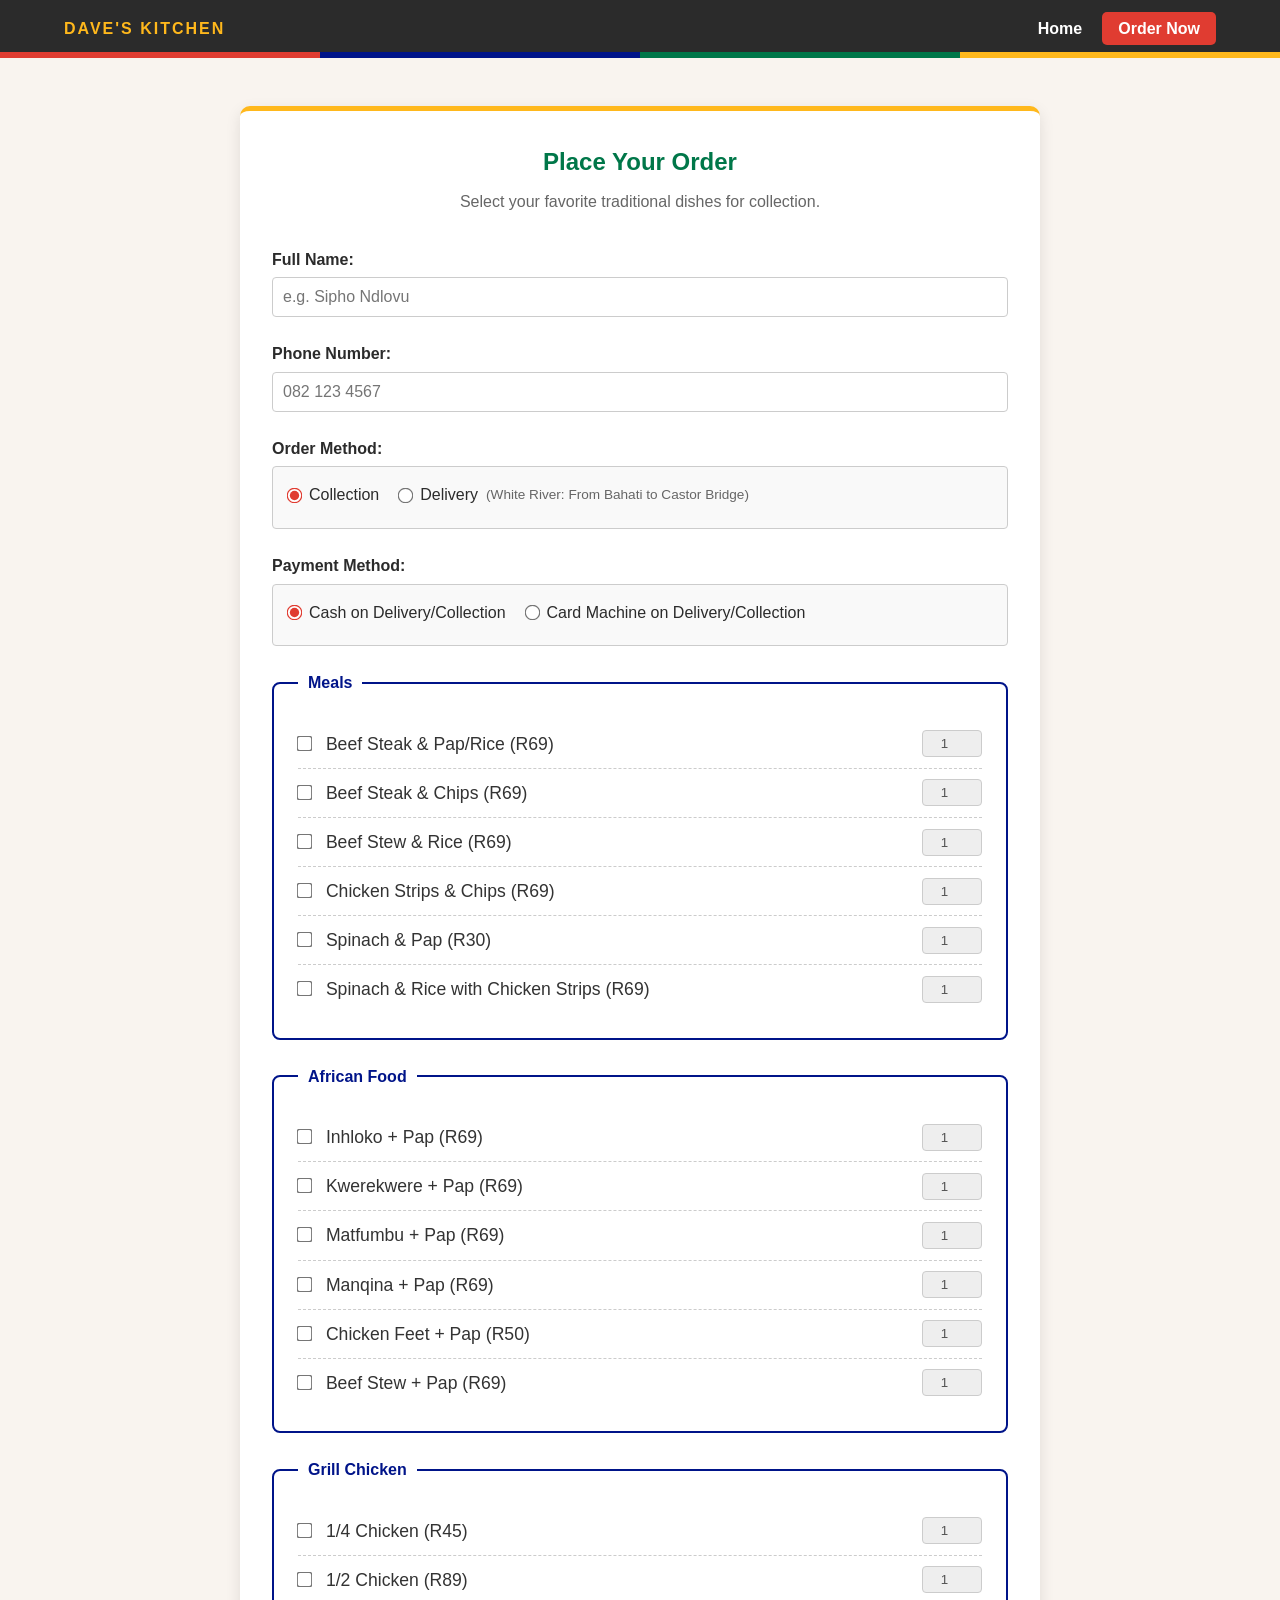
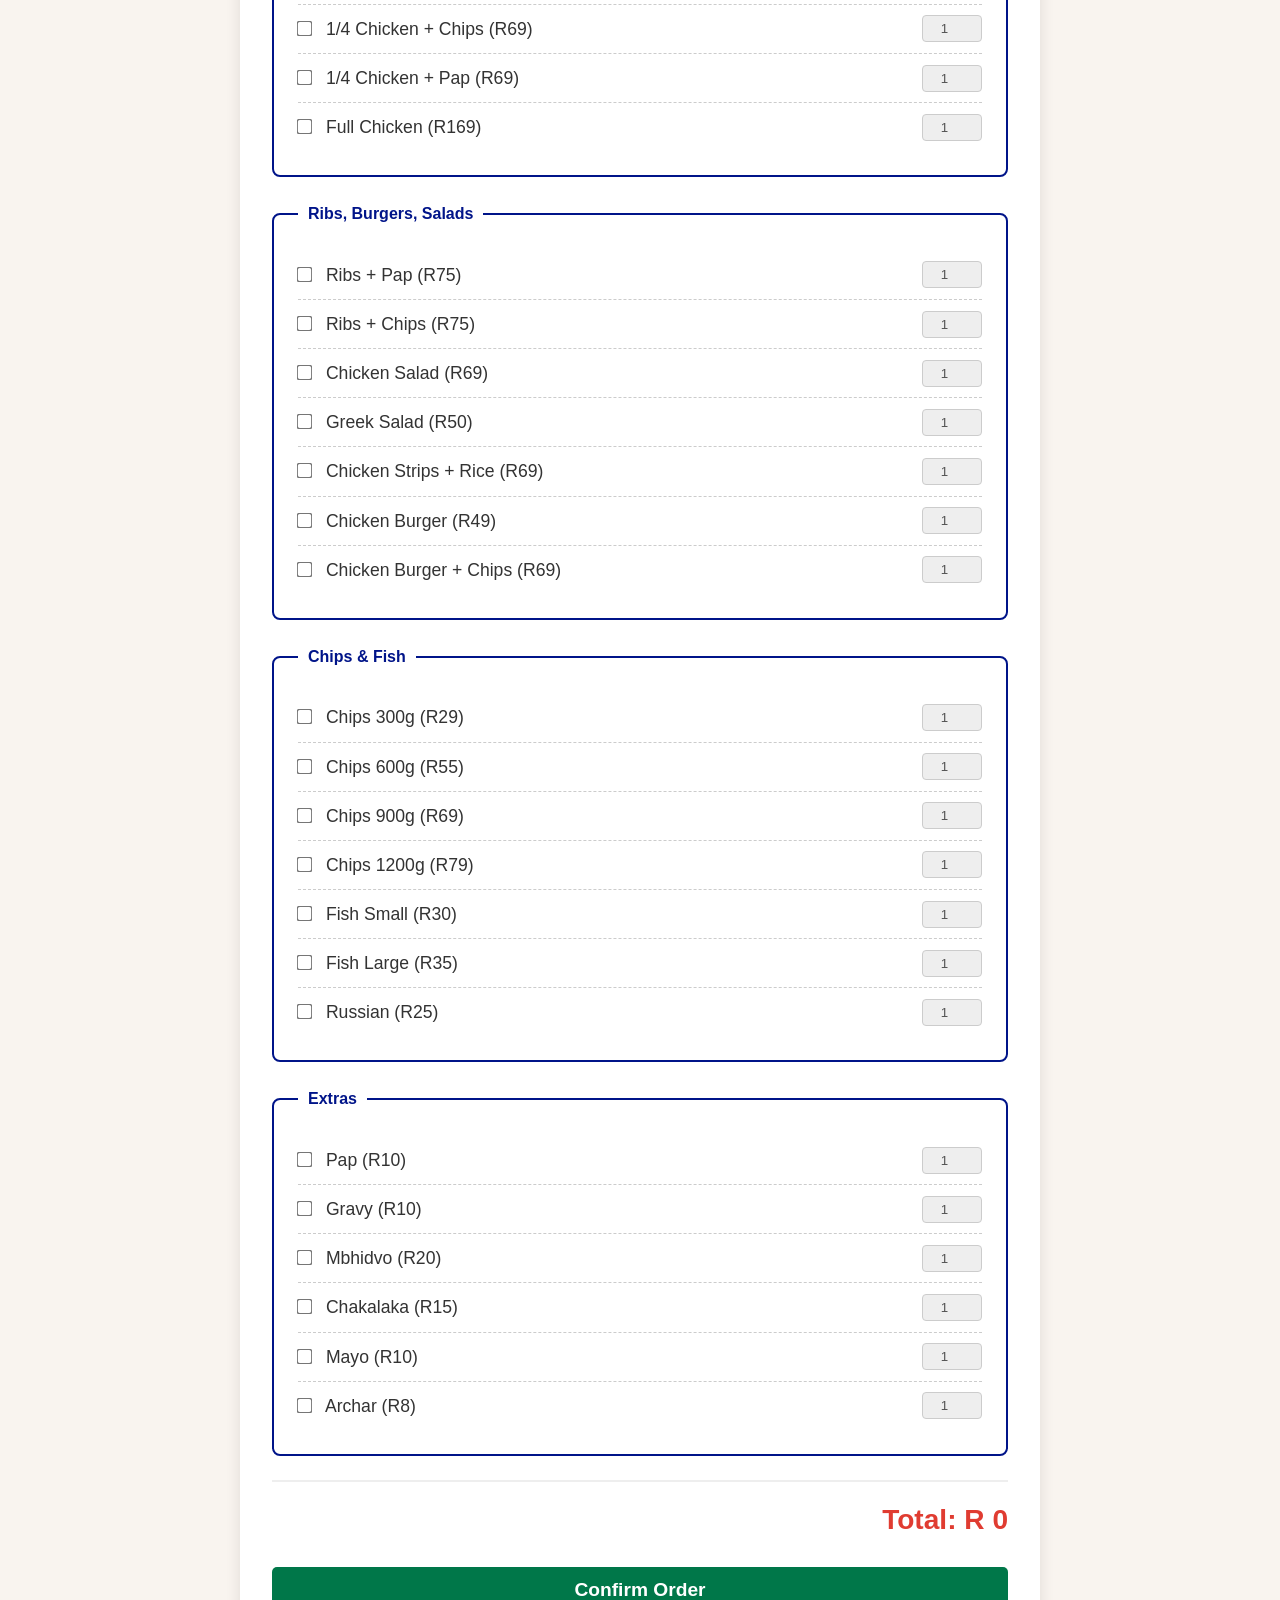
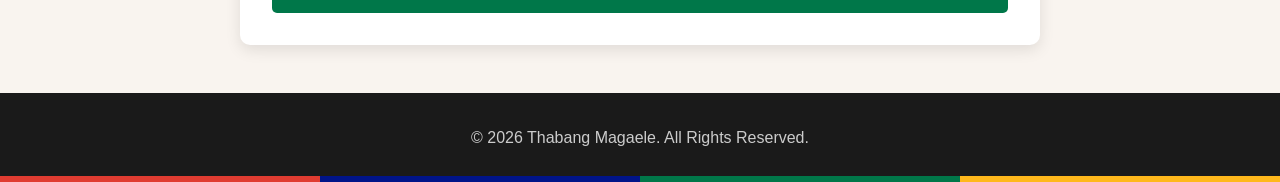
==== order.html @ 10cfeba5 "Initial Commit" ====
<!DOCTYPE html>
<html lang="en">
<head>
    <meta charset="UTF-8">
    <meta name="viewport" content="width=device-width, initial-scale=1.0">
    <title>Order Online | Dave's Kitchen</title>
    <link rel="stylesheet" href="style.css">
    <link rel="stylesheet" href="order.css">
</head>
<body>
    <header class="sa-header">
        <div class="logo">
            <h1>Dave's Kitchen</h1>
        </div>
        <nav>
            <ul>
                <li><a href="index.html">Home</a></li>
                <li><a href="order.html" class="btn-order">Order Now</a></li>
            </ul>
        </nav>
        <div class="sa-border"></div>
    </header>

    <main class="order-container">
        <h2>Place Your Order</h2>
        <p class="order-subtitle">Select your favorite traditional dishes for collection.</p>
        
        <form id="orderForm">
            <div class="form-group">
                <label for="customerName">Full Name:</label>
                <input type="text" id="customerName" required placeholder="e.g. Sipho Ndlovu">
            </div>
            
            <div class="form-group">
                <label for="customerPhone">Phone Number:</label>
                <input type="tel" id="customerPhone" required placeholder="082 123 4567">
            </div>

<div class="form-group">
                <label>Order Method:</label>
                <div class="radio-group">
                    <label>
                        <input type="radio" name="orderMethod" value="collection" checked> 
                        Collection
                    </label>
                    <label>
                        <input type="radio" name="orderMethod" value="delivery"> 
                        Delivery <small>(White River: From Bahati to Castor Bridge)</small>
                    </label>
                </div>
            </div>

            <div id="deliveryFields" class="hidden">
                <div class="form-group">
                    <label for="deliveryAddress">Delivery Address:</label>
                    <textarea id="deliveryAddress" rows="3" placeholder="e.g. 12 Kiepersol St, White River..."></textarea>
                </div>
                <div class="form-group">
                    <label for="deliveryInstructions">Delivery Instructions (Optional):</label>
                    <textarea id="deliveryInstructions" rows="2" placeholder="e.g. Ring the bell at the green gate..."></textarea>
                </div>
            </div>

            <div class="form-group">
                <label>Payment Method:</label>
                <div class="radio-group">
                    <label>
                        <input type="radio" name="paymentMethod" value="cash" checked> 
                        Cash on Delivery/Collection
                    </label>
                    <label>
                        <input type="radio" name="paymentMethod" value="card"> 
                        Card Machine on Delivery/Collection
                    </label>
                </div>
            </div>            

<fieldset>
                <legend>Meals</legend>
                <div class="food-selection">
                    <label><input type="checkbox" class="food-item" value="69"> Beef Steak & Pap/Rice (R69)</label>
                    <input type="number" class="qty" min="1" max="10" value="1" disabled>
                </div>
                <div class="food-selection">
                    <label><input type="checkbox" class="food-item" value="69"> Beef Steak & Chips (R69)</label>
                    <input type="number" class="qty" min="1" max="10" value="1" disabled>
                </div>
                <div class="food-selection">
                    <label><input type="checkbox" class="food-item" value="69"> Beef Stew & Rice (R69)</label>
                    <input type="number" class="qty" min="1" max="10" value="1" disabled>
                </div>
                <div class="food-selection">
                    <label><input type="checkbox" class="food-item" value="69"> Chicken Strips & Chips (R69)</label>
                    <input type="number" class="qty" min="1" max="10" value="1" disabled>
                </div>
                <div class="food-selection">
                    <label><input type="checkbox" class="food-item" value="30"> Spinach & Pap (R30)</label>
                    <input type="number" class="qty" min="1" max="10" value="1" disabled>
                </div>
                <div class="food-selection">
                    <label><input type="checkbox" class="food-item" value="69"> Spinach & Rice with Chicken Strips (R69)</label>
                    <input type="number" class="qty" min="1" max="10" value="1" disabled>
                </div>                                                                
            </fieldset>

            <fieldset>
                <legend>African Food</legend>
                <div class="food-selection">
                    <label><input type="checkbox" class="food-item" value="69"> Inhloko + Pap (R69)</label>
                    <input type="number" class="qty" min="1" max="10" value="1" disabled>
                </div>
                <div class="food-selection">
                    <label><input type="checkbox" class="food-item" value="69"> Kwerekwere + Pap (R69)</label>
                    <input type="number" class="qty" min="1" max="10" value="1" disabled>
                </div>
                <div class="food-selection">
                    <label><input type="checkbox" class="food-item" value="69"> Matfumbu + Pap (R69)</label>
                    <input type="number" class="qty" min="1" max="10" value="1" disabled>
                </div>
                <div class="food-selection">
                    <label><input type="checkbox" class="food-item" value="69"> Manqina + Pap (R69)</label>
                    <input type="number" class="qty" min="1" max="10" value="1" disabled>
                </div>
                <div class="food-selection">
                    <label><input type="checkbox" class="food-item" value="50"> Chicken Feet + Pap (R50)</label>
                    <input type="number" class="qty" min="1" max="10" value="1" disabled>
                </div>
                <div class="food-selection">
                    <label><input type="checkbox" class="food-item" value="69"> Beef Stew + Pap (R69)</label>
                    <input type="number" class="qty" min="1" max="10" value="1" disabled>
                </div>   
            </fieldset>

            <fieldset>
                <legend>Grill Chicken</legend>
                <div class="food-selection">
                    <label><input type="checkbox" class="food-item" value="45"> 1/4 Chicken (R45)</label>
                    <input type="number" class="qty" min="1" max="10" value="1" disabled>
                </div>
                <div class="food-selection">
                    <label><input type="checkbox" class="food-item" value="89"> 1/2 Chicken (R89)</label>
                    <input type="number" class="qty" min="1" max="10" value="1" disabled>
                </div>
                <div class="food-selection">
                    <label><input type="checkbox" class="food-item" value="69"> 1/4 Chicken + Chips (R69)</label>
                    <input type="number" class="qty" min="1" max="10" value="1" disabled>
                </div>
                <div class="food-selection">
                    <label><input type="checkbox" class="food-item" value="69"> 1/4 Chicken + Pap (R69)</label>
                    <input type="number" class="qty" min="1" max="10" value="1" disabled>
                </div>
                <div class="food-selection">
                    <label><input type="checkbox" class="food-item" value="169"> Full Chicken (R169)</label>
                    <input type="number" class="qty" min="1" max="10" value="1" disabled>
                </div>
            </fieldset>
                
            <fieldset>
                <legend>Ribs, Burgers, Salads</legend>
                <div class="food-selection">
                    <label><input type="checkbox" class="food-item" value="75"> Ribs + Pap (R75)</label>
                    <input type="number" class="qty" min="1" max="10" value="1" disabled>
                </div>
                <div class="food-selection">
                    <label><input type="checkbox" class="food-item" value="75"> Ribs + Chips (R75)</label>
                    <input type="number" class="qty" min="1" max="10" value="1" disabled>
                </div>
                <div class="food-selection">
                    <label><input type="checkbox" class="food-item" value="69"> Chicken Salad (R69)</label>
                    <input type="number" class="qty" min="1" max="10" value="1" disabled>
                </div>
                <div class="food-selection">
                    <label><input type="checkbox" class="food-item" value="50"> Greek Salad (R50)</label>
                    <input type="number" class="qty" min="1" max="10" value="1" disabled>
                </div>
                <div class="food-selection">
                    <label><input type="checkbox" class="food-item" value="69"> Chicken Strips + Rice (R69)</label>
                    <input type="number" class="qty" min="1" max="10" value="1" disabled>
                </div>
                <div class="food-selection">
                    <label><input type="checkbox" class="food-item" value="49"> Chicken Burger (R49)</label>
                    <input type="number" class="qty" min="1" max="10" value="1" disabled>
                </div>
                <div class="food-selection">
                    <label><input type="checkbox" class="food-item" value="69"> Chicken Burger + Chips (R69)</label>
                    <input type="number" class="qty" min="1" max="10" value="1" disabled>
                </div>   
            </fieldset>
                
            <fieldset>
                <legend>Chips & Fish</legend>
                <div class="food-selection">
                    <label><input type="checkbox" class="food-item" value="29"> Chips 300g (R29)</label>
                    <input type="number" class="qty" min="1" max="10" value="1" disabled>
                </div>
                <div class="food-selection">
                    <label><input type="checkbox" class="food-item" value="55"> Chips 600g (R55)</label>
                    <input type="number" class="qty" min="1" max="10" value="1" disabled>
                </div>
                <div class="food-selection">
                    <label><input type="checkbox" class="food-item" value="69"> Chips 900g (R69)</label>
                    <input type="number" class="qty" min="1" max="10" value="1" disabled>
                </div>
                <div class="food-selection">
                    <label><input type="checkbox" class="food-item" value="79"> Chips 1200g (R79)</label>
                    <input type="number" class="qty" min="1" max="10" value="1" disabled>
                </div>
                <div class="food-selection">
                    <label><input type="checkbox" class="food-item" value="30"> Fish Small (R30)</label>
                    <input type="number" class="qty" min="1" max="10" value="1" disabled>
                </div>
                <div class="food-selection">
                    <label><input type="checkbox" class="food-item" value="35"> Fish Large (R35)</label>
                    <input type="number" class="qty" min="1" max="10" value="1" disabled>
                </div>
                <div class="food-selection">
                    <label><input type="checkbox" class="food-item" value="25"> Russian (R25)</label>
                    <input type="number" class="qty" min="1" max="10" value="1" disabled>
                </div>   
            </fieldset>
                
            <fieldset>
                <legend>Extras</legend>
                <div class="food-selection">
                    <label><input type="checkbox" class="food-item" value="10"> Pap (R10)</label>
                    <input type="number" class="qty" min="1" max="10" value="1" disabled>
                </div>
                <div class="food-selection">
                    <label><input type="checkbox" class="food-item" value="10"> Gravy (R10)</label>
                    <input type="number" class="qty" min="1" max="10" value="1" disabled>
                </div>
                <div class="food-selection">
                    <label><input type="checkbox" class="food-item" value="20"> Mbhidvo (R20)</label>
                    <input type="number" class="qty" min="1" max="10" value="1" disabled>
                </div>
                <div class="food-selection">
                    <label><input type="checkbox" class="food-item" value="15"> Chakalaka (R15)</label>
                    <input type="number" class="qty" min="1" max="10" value="1" disabled>
                </div>
                <div class="food-selection">
                    <label><input type="checkbox" class="food-item" value="10"> Mayo (R10)</label>
                    <input type="number" class="qty" min="1" max="10" value="1" disabled>
                </div>
                <div class="food-selection">
                    <label><input type="checkbox" class="food-item" value="8"> Archar (R8)</label>
                    <input type="number" class="qty" min="1" max="10" value="1" disabled>
                </div>   
            </fieldset>           

            <div class="order-summary">
                <h3>Total: R <span id="totalPrice">0</span></h3>
            </div>

            <button type="submit" class="btn-primary btn-submit">Confirm Order</button>
        </form>

        <div id="successMessage" class="hidden">
            <h3>Dankie! Your order has been received.</h3>
            <p>We will have it ready for collection at 17 William Lynn St soon.</p>
            <a href="index.html" class="btn-secondary">Return Home</a>
        </div>
    </main>

    <footer>
        <div class="sa-border"></div>
        <p>&copy; 2026 Thabang Magaele. All Rights Reserved.</p>
    </footer>

    <script src="order.js"></script>
</body>
</html>
---- style.css ----
/* Color Palette inspired by South African Flag & Earthy Tones */
:root {
    --sa-red: #E03C31;
    --sa-blue: #001489;
    --sa-green: #007749;
    --sa-yellow: #FFB81C;
    --sa-black: #2b2b2b;
    --earthy-bg: #f9f4ef;
    --text-color: #333333;
    --white: #ffffff;
}

* {
    margin: 0;
    padding: 0;
    box-sizing: border-box;
    font-family: 'Segoe UI', Tahoma, Geneva, Verdana, sans-serif;
}

body {
    background-color: var(--earthy-bg);
    color: var(--text-color);
    line-height: 1.6;
}

/* Header & Navigation */
.sa-header {
    background-color: var(--sa-black);
    color: var(--white);
    padding: 1rem 5%;
    display: flex;
    justify-content: space-between;
    align-items: center;
    position: relative;
}

.logo h1 {
    color: var(--sa-yellow);
    font-size: 1rem;
    letter-spacing: 2px;
    text-transform: uppercase;
}

nav ul {
    list-style: none;
    display: flex;
    gap: 20px;
    align-items: center;
}

nav ul li a {
    color: var(--white);
    text-decoration: none;
    font-weight: bold;
    transition: color 0.3s;
}

nav ul li a:hover {
    color: var(--sa-yellow);
}

.btn-order {
    background-color: var(--sa-red);
    padding: 8px 16px;
    border-radius: 5px;
}

.btn-order:hover {
    background-color: #c93026;
    color: var(--white) !important;
}

/* Ndebele / SA Flag inspired border */
.sa-border {
    position: absolute;
    bottom: 0;
    left: 0;
    width: 100%;
    height: 6px;
    background: linear-gradient(to right, var(--sa-red) 25%, var(--sa-blue) 25%, var(--sa-blue) 50%, var(--sa-green) 50%, var(--sa-green) 75%, var(--sa-yellow) 75%);
}

/* Hero Section */
.hero {
    background: linear-gradient(rgba(0,0,0,0.6), rgba(0,0,0,0.6)), url('https://images.unsplash.com/photo-1555939594-58d7cb561ad1?ixlib=rb-4.0.3&auto=format&fit=crop&w=1920&q=80') center/cover;
    height: 60vh;
    display: flex;
    justify-content: center;
    align-items: center;
    text-align: center;
    color: var(--white);
}

.hero-content h2 {
    font-size: 3.5rem;
    color: var(--sa-yellow);
    margin-bottom: 1rem;
    text-shadow: 2px 2px 4px rgba(0,0,0,0.8);
}

.hero-content p {
    font-size: 1.2rem;
    margin-bottom: 2rem;
}

.btn-primary {
    background-color: var(--sa-green);
    color: var(--white);
    padding: 12px 24px;
    text-decoration: none;
    font-weight: bold;
    font-size: 1.1rem;
    border-radius: 5px;
    border: none;
    cursor: pointer;
    transition: background 0.3s;
}

.btn-primary:hover {
    background-color: #005a36;
}

/* Menu Section */
.menu-highlights {
    padding: 4rem 5%;
    text-align: center;
}

.menu-highlights h2 {
    color: var(--sa-green);
    margin-bottom: 2rem;
    font-size: 2.5rem;
}

.menu-grid {
    display: grid;
    grid-template-columns: repeat(auto-fit, minmax(250px, 1fr));
    gap: 20px;
}

.menu-item {
    background: var(--white);
    padding: 2rem;
    border-radius: 8px;
    box-shadow: 0 4px 6px rgba(0,0,0,0.1);
    border-bottom: 4px solid var(--sa-red);
    transition: transform 0.3s;
}

.menu-item:hover {
    transform: translateY(-5px);
}

.menu-item h3 {
    color: var(--sa-black);
    margin-bottom: 10px;
}

.price {
    display: block;
    margin-top: 15px;
    font-weight: bold;
    color: var(--sa-blue);
    font-size: 1.2rem;
}

/* Updated Menu List Styling */
.menu-grid {
    display: grid;
    grid-template-columns: repeat(auto-fit, minmax(300px, 1fr));
    gap: 30px;
    align-items: start;
}

.menu-category {
    background: var(--white);
    padding: 2rem;
    border-radius: 8px;
    box-shadow: 0 4px 6px rgba(0,0,0,0.1);
    border-top: 4px solid var(--sa-red);
    text-align: left;
}

.menu-category h3 {
    color: var(--sa-green);
    border-bottom: 2px solid var(--earthy-bg);
    padding-bottom: 0.5rem;
    margin-bottom: 1.5rem;
    font-size: 1.5rem;
    text-transform: uppercase;
    letter-spacing: 1px;
}

.menu-list {
    list-style: none;
}

.menu-list li {
    display: flex;
    justify-content: space-between;
    align-items: center;
    padding: 0.7rem 0;
    border-bottom: 1px dashed #ddd;
    font-size: 1.1rem;
}

.menu-list li:last-child {
    border-bottom: none;
}

.menu-list li span:first-child {
    color: var(--sa-black);
    font-weight: 500;
}

.menu-list .price {
    margin-top: 0; /* overrides previous layout */
    font-weight: bold;
    color: var(--sa-blue);
    font-size: 1.1rem;
    white-space: nowrap;
    margin-left: 15px;
}

/* Location Section */
.location-section {
    background-color: var(--sa-black);
    color: var(--white);
    text-align: center;
    padding: 3rem 5%;
}

.location-section h2 {
    color: var(--sa-yellow);
    margin-bottom: 1rem;
}

/* Footer */
footer {
    text-align: center;
    padding: 2rem;
    background-color: #1a1a1a;
    color: #ccc;
    position: relative;
}

/* Location Layout and Map Styling */
.location-container {
    max-width: 1000px;
    margin: 0 auto;
    display: flex;
    flex-direction: column;
    gap: 2rem;
    align-items: center;
}

.location-details {
    font-size: 1.1rem;
    background: rgba(0, 0, 0, 0.3);
    padding: 1.5rem;
    border-radius: 8px;
    border: 1px solid var(--sa-yellow);
}

.location-details p {
    margin-bottom: 0.5rem;
}

.map-wrapper {
    width: 100%;
    max-width: 800px;
    border-radius: 10px;
    overflow: hidden;
    box-shadow: 0 4px 15px rgba(0, 0, 0, 0.5);
    border: 3px solid var(--sa-green);
}

/* Make it side-by-side on larger screens */
@media (min-width: 768px) {
    .location-container {
        flex-direction: row;
        justify-content: center;
        text-align: left;
    }
    
    .location-details {
        flex: 1;
        max-width: 350px;
    }

    .map-wrapper {
        flex: 2;
    }
}

/* Logo Styling */
.logo {
    display: flex;
    align-items: center;
    gap: 10px;
}

.logo-img {
    width: 150px;
    height: 50px;
    object-fit: fill;
}

/* Menu Category Images */
.category-img {
    width: 100%;
    height: 200px;
    object-fit: cover;
    border-radius: 4px;
    margin-bottom: 1rem;
    border: 2px solid var(--earthy-bg);
}

/* Footer Layout Updates */
.footer-container {
    display: flex;
    flex-direction: column;
    align-items: center;
    gap: 1.5rem;
    padding-bottom: 1.5rem;
}

@media (min-width: 768px) {
    .footer-container {
        flex-direction: row;
        justify-content: space-around;
        align-items: center;
        text-align: left;
    }
}

.footer-logo h2 {
    color: var(--sa-yellow);
    font-size: 1.5rem;
    text-transform: uppercase;
    letter-spacing: 2px;
}

.footer-contact p {
    margin: 5px 0;
    font-size: 1.1rem;
}

.contact-link {
    color: var(--sa-green);
    text-decoration: none;
    transition: color 0.3s;
}

.contact-link:hover {
    color: var(--sa-yellow);
}

.copyright-text {
    border-top: 1px solid #333;
    padding-top: 1.5rem;
    font-size: 0.9rem;
}

/* About Section Styling */
.about-section {
    padding: 5rem 5%;
    background-color: var(--white);
}

.about-container {
    max-width: 1200px;
    margin: 0 auto;
    display: flex;
    flex-direction: column;
    gap: 2rem;
    align-items: center;
}

@media (min-width: 768px) {
    .about-container {
        flex-direction: row;
    }
    .about-text, .about-image {
        flex: 1;
    }
}

.about-text h2 {
    color: var(--sa-red);
    font-size: 2.5rem;
    margin-bottom: 1rem;
}

.about-text p {
    font-size: 1.1rem;
    margin-bottom: 1rem;
    color: #555;
}

.story-img {
    width: 100%;
    border-radius: 8px;
    box-shadow: 0 10px 20px rgba(0,0,0,0.15);
    border: 4px solid var(--sa-yellow);
}

/* Testimonials Section Styling */
.testimonials-section {
    padding: 4rem 5%;
    background-color: var(--sa-black);
    color: var(--white);
    text-align: center;
}

.testimonials-section h2 {
    color: var(--sa-yellow);
    font-size: 2.5rem;
    margin-bottom: 3rem;
}

.testimonials-grid {
    display: grid;
    grid-template-columns: repeat(auto-fit, minmax(280px, 1fr));
    gap: 2rem;
    max-width: 1200px;
    margin: 0 auto;
}

.testimonial-card {
    background: rgba(255, 255, 255, 0.05);
    padding: 2rem;
    border-radius: 8px;
    border-top: 3px solid var(--sa-green);
    transition: transform 0.3s;
}

.testimonial-card:hover {
    transform: translateY(-5px);
    background: rgba(255, 255, 255, 0.1);
}

.stars {
    color: var(--sa-yellow);
    font-size: 1.5rem;
    margin-bottom: 1rem;
}

.testimonial-card p {
    font-style: italic;
    margin-bottom: 1.5rem;
    line-height: 1.8;
}

.testimonial-card h4 {
    color: var(--sa-red);
    font-size: 1.1rem;
}

/* =========================================
   MOBILE RESPONSIVENESS (style.css)
   ========================================= */

/* Tablet & Mobile Layouts (Max Width: 768px) */
@media screen and (max-width: 768px) {
    /* Header & Nav */
    .sa-header {
        flex-direction: column;
        gap: 15px;
        padding: 1.5rem 5% 2rem 5%;
    }

    nav ul {
        flex-wrap: wrap;
        justify-content: center;
        gap: 10px 20px; /* row gap, column gap */
    }

    .logo-img {
        width: 120px;
        height: auto;
    }

    /* Hero Section */
    .hero {
        height: 50vh;
    }

    .hero-content h2 {
        font-size: 2.5rem;
    }

    .hero-content p {
        font-size: 1.1rem;
        padding: 0 1rem;
    }

    /* General Section Padding */
    .menu-highlights, 
    .about-section, 
    .testimonials-section, 
    .location-section {
        padding: 3rem 5%;
    }

    /* Typography Scaling */
    .about-text h2, 
    .testimonials-section h2, 
    .menu-highlights h2 {
        font-size: 2rem;
    }

    .menu-category h3 {
        font-size: 1.3rem;
    }
}

/* Small Mobile Phones (Max Width: 480px) */
@media screen and (max-width: 480px) {
    .hero-content h2 {
        font-size: 2rem;
    }

    /* Fix Grid Layouts for tiny screens */
    .menu-grid, 
    .testimonials-grid {
        grid-template-columns: 1fr;
    }

    /* Fix Menu Items to prevent overlapping prices */
    .menu-list li {
        flex-direction: column;
        align-items: flex-start;
        gap: 5px;
    }

    .menu-list .price {
        margin-left: 0;
        align-self: flex-start;
        color: var(--sa-red); /* Make the price pop more since it's on a new line */
    }

    /* Testimonial Cards */
    .testimonial-card {
        padding: 1.5rem;
    }
}
---- order.css ----
/* Order Page Specific Styles */
.order-container {
    max-width: 800px;
    margin: 3rem auto;
    background: var(--white);
    padding: 2rem;
    border-radius: 10px;
    box-shadow: 0 5px 15px rgba(0,0,0,0.1);
    border-top: 5px solid var(--sa-yellow);
}

.order-container h2 {
    text-align: center;
    color: var(--sa-green);
    margin-bottom: 0.5rem;
}

.order-subtitle {
    text-align: center;
    margin-bottom: 2rem;
    color: #666;
}

.form-group {
    margin-bottom: 1.5rem;
}

.form-group label {
    display: block;
    font-weight: bold;
    margin-bottom: 5px;
    color: var(--sa-black);
}

.form-group input[type="text"],
.form-group input[type="tel"] {
    width: 100%;
    padding: 10px;
    border: 1px solid #ccc;
    border-radius: 4px;
    font-size: 1rem;
}

fieldset {
    border: 2px solid var(--sa-blue);
    border-radius: 8px;
    padding: 1.5rem;
    margin-bottom: 1.5rem;
}

legend {
    font-weight: bold;
    color: var(--sa-blue);
    padding: 0 10px;
}

.food-selection {
    display: flex;
    justify-content: space-between;
    align-items: center;
    padding: 10px 0;
    border-bottom: 1px dashed #ccc;
}

.food-selection:last-child {
    border-bottom: none;
}

.food-selection label {
    cursor: pointer;
    font-size: 1.1rem;
}

.food-selection input[type="checkbox"] {
    margin-right: 10px;
    transform: scale(1.2);
    accent-color: var(--sa-red);
}

.qty {
    width: 60px;
    padding: 5px;
    text-align: center;
    border: 1px solid #ccc;
    border-radius: 4px;
}

.qty:disabled {
    background-color: #eee;
}

.order-summary {
    text-align: right;
    font-size: 1.5rem;
    color: var(--sa-red);
    margin-bottom: 1.5rem;
    padding-top: 1rem;
    border-top: 2px solid #eee;
}

.btn-submit {
    width: 100%;
    font-size: 1.2rem;
}

/* Success Message */
.hidden {
    display: none !important;
}

#successMessage {
    text-align: center;
    padding: 3rem 1rem;
}

#successMessage h3 {
    color: var(--sa-green);
    font-size: 2rem;
    margin-bottom: 1rem;
}

#successMessage p {
    margin-bottom: 2rem;
    font-size: 1.1rem;
}

.btn-secondary {
    background-color: var(--sa-blue);
    color: var(--white);
    padding: 10px 20px;
    text-decoration: none;
    border-radius: 5px;
    font-weight: bold;
}

/* Radio Groups & Textareas */
.radio-group {
    display: flex;
    flex-direction: column;
    gap: 10px;
    background: #f9f9f9;
    padding: 15px;
    border: 1px solid #ccc;
    border-radius: 4px;
}

@media (min-width: 600px) {
    .radio-group {
        flex-direction: row;
        gap: 20px;
    }
}

.radio-group label {
    font-weight: normal;
    cursor: pointer;
    display: flex;
    align-items: center;
    gap: 8px;
}

.radio-group input[type="radio"] {
    transform: scale(1.2);
    accent-color: var(--sa-red);
}

textarea {
    width: 100%;
    padding: 10px;
    border: 1px solid #ccc;
    border-radius: 4px;
    font-size: 1rem;
    resize: vertical;
    font-family: inherit;
}

small {
    color: #666;
    font-size: 0.85em;
}

/* =========================================
   MOBILE RESPONSIVENESS (order.css)
   ========================================= */

/* Tablet & Mobile Layouts (Max Width: 768px) */
@media screen and (max-width: 768px) {
    .order-container {
        margin: 1.5rem 5%;
        padding: 1.5rem 1rem;
    }

    .order-container h2 {
        font-size: 1.8rem;
    }

    fieldset {
        padding: 1rem;
    }

    .food-selection {
        gap: 15px;
        align-items: flex-start;
    }

    .food-selection label {
        font-size: 1rem;
        line-height: 1.4;
    }
}

/* Small Mobile Phones (Max Width: 480px) */
@media screen and (max-width: 480px) {
    /* Stack the checkbox item and the quantity input */
    .food-selection {
        flex-direction: column;
        padding: 15px 0;
    }

    .qty {
        align-self: flex-start;
        margin-left: 28px; /* Aligns the box nicely under the text, avoiding the checkbox */
        width: 80px; /* Slightly wider for easier tapping on mobile */
    }

    .order-summary {
        font-size: 1.3rem;
        text-align: center;
    }
    
    .btn-submit {
        padding: 15px; /* Larger tap target */
    }
}
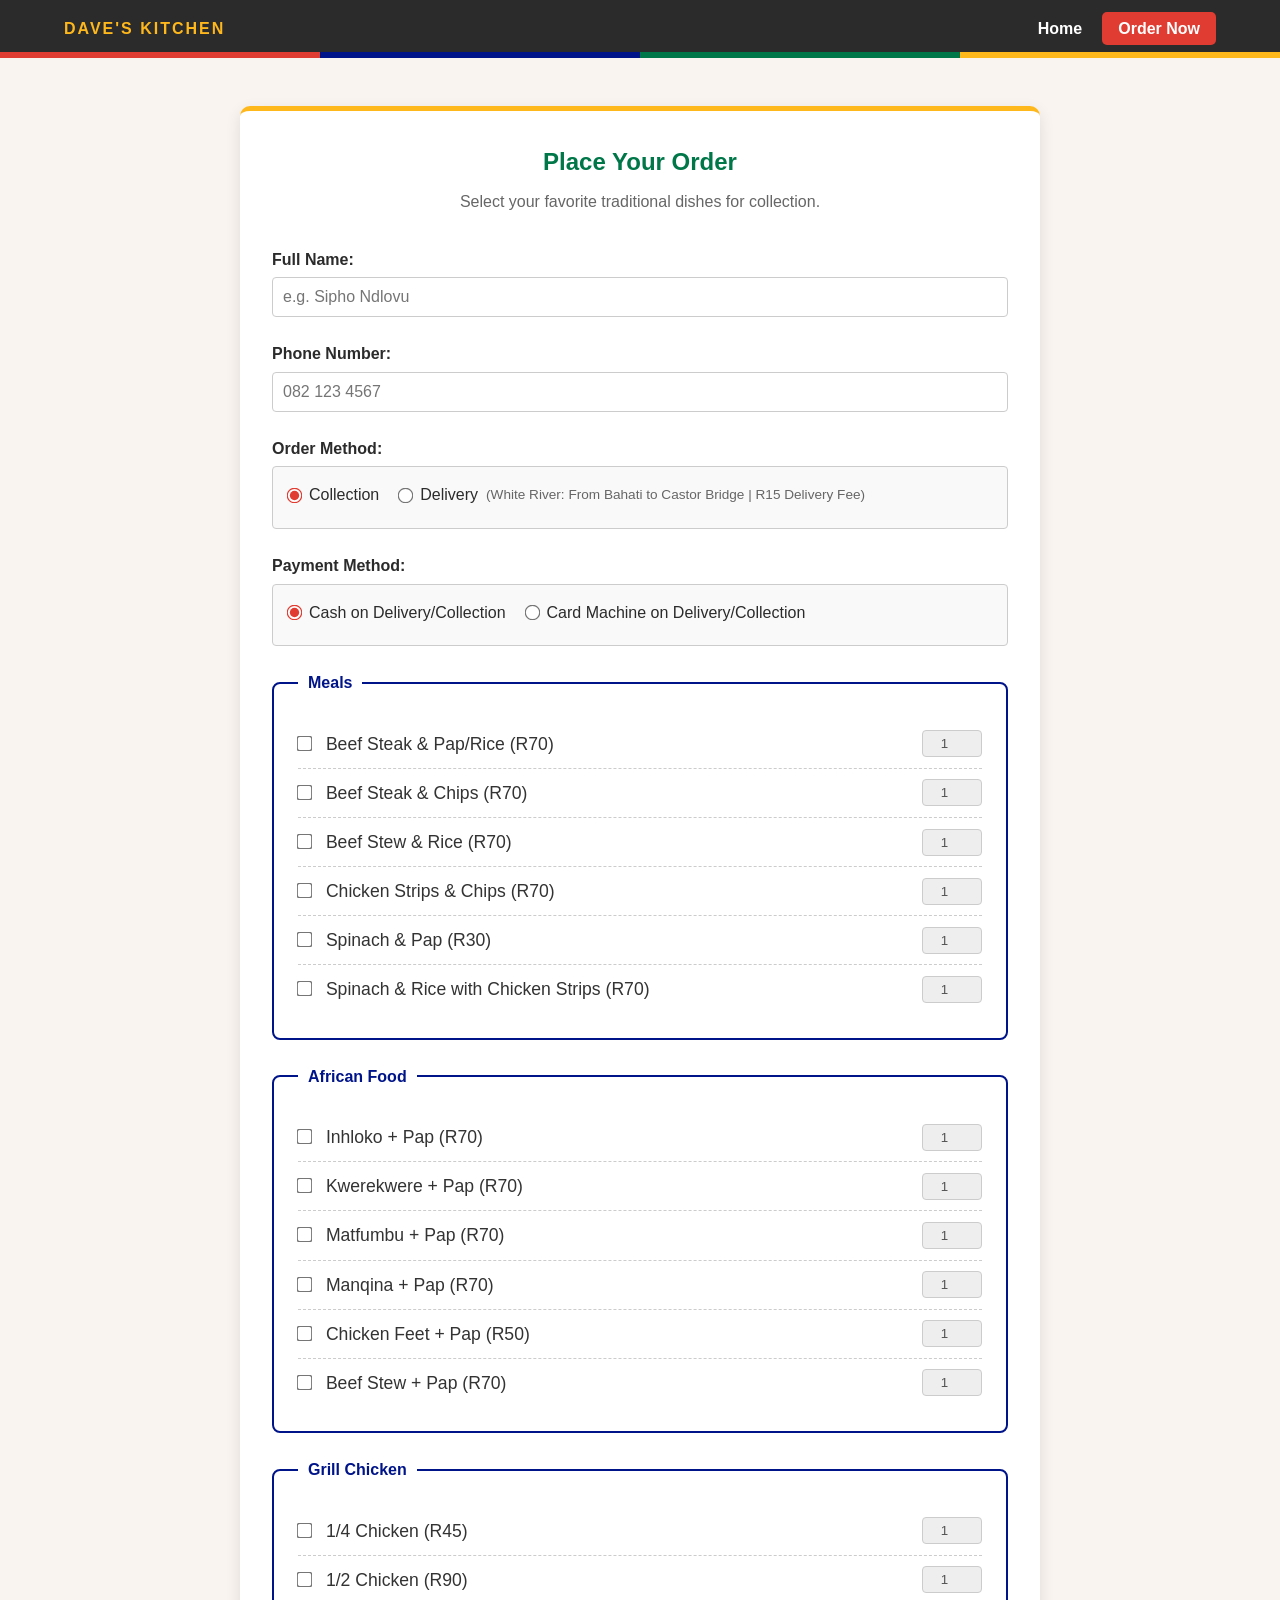
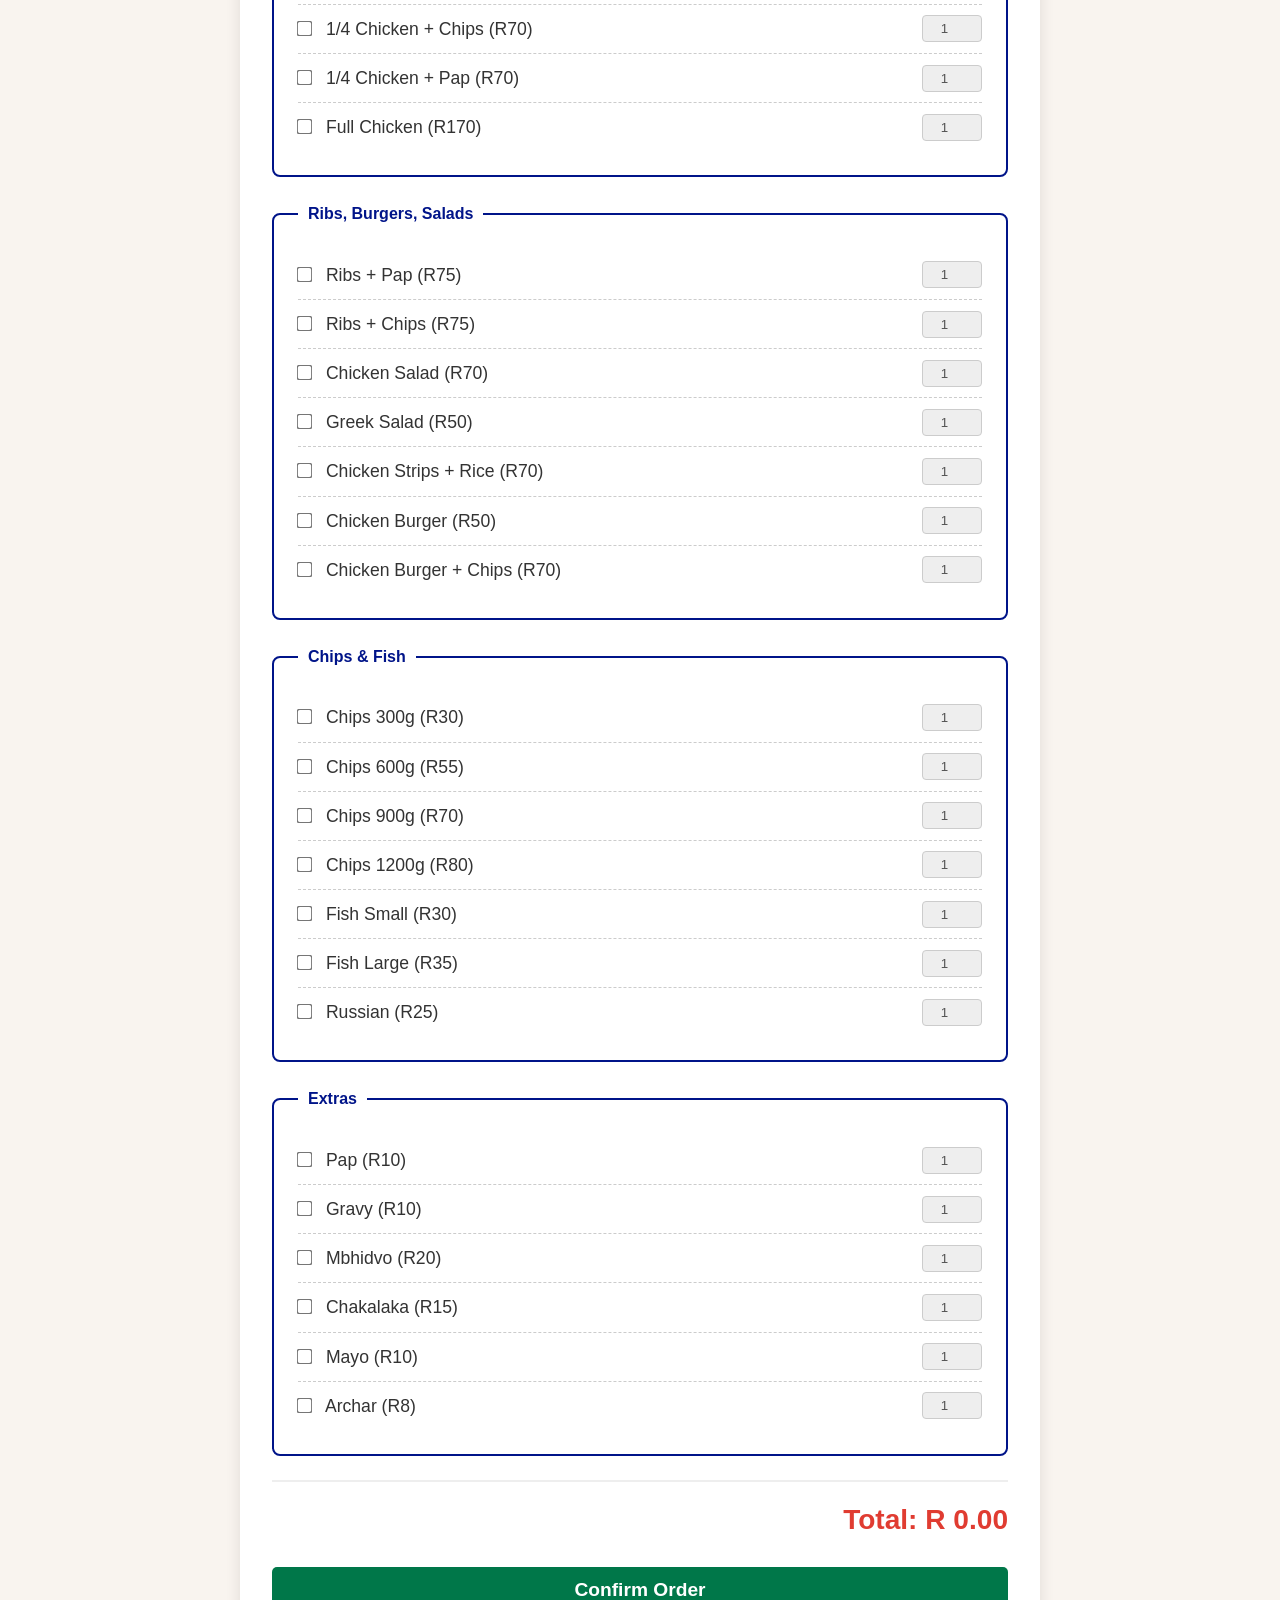
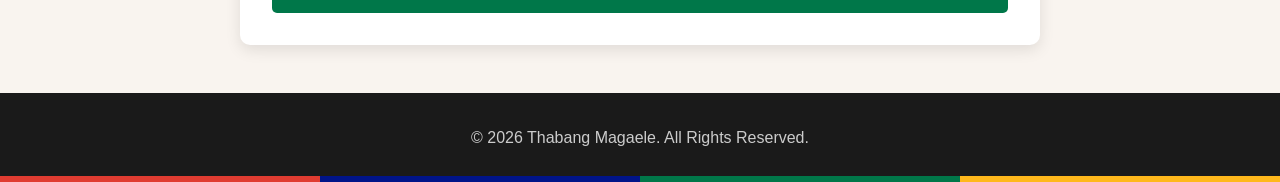
==== commit d5098aec: "Updates to menu Pricing and Delivery Fee" ====
--- a/order.html
+++ b/order.html
@@ -45,7 +45,7 @@
                     </label>
                     <label>
                         <input type="radio" name="orderMethod" value="delivery"> 
-                        Delivery <small>(White River: From Bahati to Castor Bridge)</small>
+                        Delivery <small>(White River: From Bahati to Castor Bridge | R15 Delivery Fee)</small>
                     </label>
                 </div>
             </div>
@@ -78,19 +78,19 @@
 <fieldset>
                 <legend>Meals</legend>
                 <div class="food-selection">
-                    <label><input type="checkbox" class="food-item" value="69"> Beef Steak & Pap/Rice (R69)</label>
-                    <input type="number" class="qty" min="1" max="10" value="1" disabled>
-                </div>
-                <div class="food-selection">
-                    <label><input type="checkbox" class="food-item" value="69"> Beef Steak & Chips (R69)</label>
-                    <input type="number" class="qty" min="1" max="10" value="1" disabled>
-                </div>
-                <div class="food-selection">
-                    <label><input type="checkbox" class="food-item" value="69"> Beef Stew & Rice (R69)</label>
-                    <input type="number" class="qty" min="1" max="10" value="1" disabled>
-                </div>
-                <div class="food-selection">
-                    <label><input type="checkbox" class="food-item" value="69"> Chicken Strips & Chips (R69)</label>
+                    <label><input type="checkbox" class="food-item" value="70"> Beef Steak & Pap/Rice (R70)</label>
+                    <input type="number" class="qty" min="1" max="10" value="1" disabled>
+                </div>
+                <div class="food-selection">
+                    <label><input type="checkbox" class="food-item" value="70"> Beef Steak & Chips (R70)</label>
+                    <input type="number" class="qty" min="1" max="10" value="1" disabled>
+                </div>
+                <div class="food-selection">
+                    <label><input type="checkbox" class="food-item" value="70"> Beef Stew & Rice (R70)</label>
+                    <input type="number" class="qty" min="1" max="10" value="1" disabled>
+                </div>
+                <div class="food-selection">
+                    <label><input type="checkbox" class="food-item" value="70"> Chicken Strips & Chips (R70)</label>
                     <input type="number" class="qty" min="1" max="10" value="1" disabled>
                 </div>
                 <div class="food-selection">
@@ -98,7 +98,7 @@
                     <input type="number" class="qty" min="1" max="10" value="1" disabled>
                 </div>
                 <div class="food-selection">
-                    <label><input type="checkbox" class="food-item" value="69"> Spinach & Rice with Chicken Strips (R69)</label>
+                    <label><input type="checkbox" class="food-item" value="70"> Spinach & Rice with Chicken Strips (R70)</label>
                     <input type="number" class="qty" min="1" max="10" value="1" disabled>
                 </div>                                                                
             </fieldset>
@@ -106,19 +106,19 @@
             <fieldset>
                 <legend>African Food</legend>
                 <div class="food-selection">
-                    <label><input type="checkbox" class="food-item" value="69"> Inhloko + Pap (R69)</label>
-                    <input type="number" class="qty" min="1" max="10" value="1" disabled>
-                </div>
-                <div class="food-selection">
-                    <label><input type="checkbox" class="food-item" value="69"> Kwerekwere + Pap (R69)</label>
-                    <input type="number" class="qty" min="1" max="10" value="1" disabled>
-                </div>
-                <div class="food-selection">
-                    <label><input type="checkbox" class="food-item" value="69"> Matfumbu + Pap (R69)</label>
-                    <input type="number" class="qty" min="1" max="10" value="1" disabled>
-                </div>
-                <div class="food-selection">
-                    <label><input type="checkbox" class="food-item" value="69"> Manqina + Pap (R69)</label>
+                    <label><input type="checkbox" class="food-item" value="70"> Inhloko + Pap (R70)</label>
+                    <input type="number" class="qty" min="1" max="10" value="1" disabled>
+                </div>
+                <div class="food-selection">
+                    <label><input type="checkbox" class="food-item" value="70"> Kwerekwere + Pap (R70)</label>
+                    <input type="number" class="qty" min="1" max="10" value="1" disabled>
+                </div>
+                <div class="food-selection">
+                    <label><input type="checkbox" class="food-item" value="70"> Matfumbu + Pap (R70)</label>
+                    <input type="number" class="qty" min="1" max="10" value="1" disabled>
+                </div>
+                <div class="food-selection">
+                    <label><input type="checkbox" class="food-item" value="70"> Manqina + Pap (R70)</label>
                     <input type="number" class="qty" min="1" max="10" value="1" disabled>
                 </div>
                 <div class="food-selection">
@@ -126,7 +126,7 @@
                     <input type="number" class="qty" min="1" max="10" value="1" disabled>
                 </div>
                 <div class="food-selection">
-                    <label><input type="checkbox" class="food-item" value="69"> Beef Stew + Pap (R69)</label>
+                    <label><input type="checkbox" class="food-item" value="70"> Beef Stew + Pap (R70)</label>
                     <input type="number" class="qty" min="1" max="10" value="1" disabled>
                 </div>   
             </fieldset>
@@ -138,19 +138,19 @@
                     <input type="number" class="qty" min="1" max="10" value="1" disabled>
                 </div>
                 <div class="food-selection">
-                    <label><input type="checkbox" class="food-item" value="89"> 1/2 Chicken (R89)</label>
-                    <input type="number" class="qty" min="1" max="10" value="1" disabled>
-                </div>
-                <div class="food-selection">
-                    <label><input type="checkbox" class="food-item" value="69"> 1/4 Chicken + Chips (R69)</label>
-                    <input type="number" class="qty" min="1" max="10" value="1" disabled>
-                </div>
-                <div class="food-selection">
-                    <label><input type="checkbox" class="food-item" value="69"> 1/4 Chicken + Pap (R69)</label>
-                    <input type="number" class="qty" min="1" max="10" value="1" disabled>
-                </div>
-                <div class="food-selection">
-                    <label><input type="checkbox" class="food-item" value="169"> Full Chicken (R169)</label>
+                    <label><input type="checkbox" class="food-item" value="90"> 1/2 Chicken (R90)</label>
+                    <input type="number" class="qty" min="1" max="10" value="1" disabled>
+                </div>
+                <div class="food-selection">
+                    <label><input type="checkbox" class="food-item" value="70"> 1/4 Chicken + Chips (R70)</label>
+                    <input type="number" class="qty" min="1" max="10" value="1" disabled>
+                </div>
+                <div class="food-selection">
+                    <label><input type="checkbox" class="food-item" value="70"> 1/4 Chicken + Pap (R70)</label>
+                    <input type="number" class="qty" min="1" max="10" value="1" disabled>
+                </div>
+                <div class="food-selection">
+                    <label><input type="checkbox" class="food-item" value="170"> Full Chicken (R170)</label>
                     <input type="number" class="qty" min="1" max="10" value="1" disabled>
                 </div>
             </fieldset>
@@ -166,7 +166,7 @@
                     <input type="number" class="qty" min="1" max="10" value="1" disabled>
                 </div>
                 <div class="food-selection">
-                    <label><input type="checkbox" class="food-item" value="69"> Chicken Salad (R69)</label>
+                    <label><input type="checkbox" class="food-item" value="70"> Chicken Salad (R70)</label>
                     <input type="number" class="qty" min="1" max="10" value="1" disabled>
                 </div>
                 <div class="food-selection">
@@ -174,15 +174,15 @@
                     <input type="number" class="qty" min="1" max="10" value="1" disabled>
                 </div>
                 <div class="food-selection">
-                    <label><input type="checkbox" class="food-item" value="69"> Chicken Strips + Rice (R69)</label>
-                    <input type="number" class="qty" min="1" max="10" value="1" disabled>
-                </div>
-                <div class="food-selection">
-                    <label><input type="checkbox" class="food-item" value="49"> Chicken Burger (R49)</label>
-                    <input type="number" class="qty" min="1" max="10" value="1" disabled>
-                </div>
-                <div class="food-selection">
-                    <label><input type="checkbox" class="food-item" value="69"> Chicken Burger + Chips (R69)</label>
+                    <label><input type="checkbox" class="food-item" value="70"> Chicken Strips + Rice (R70)</label>
+                    <input type="number" class="qty" min="1" max="10" value="1" disabled>
+                </div>
+                <div class="food-selection">
+                    <label><input type="checkbox" class="food-item" value="50"> Chicken Burger (R50)</label>
+                    <input type="number" class="qty" min="1" max="10" value="1" disabled>
+                </div>
+                <div class="food-selection">
+                    <label><input type="checkbox" class="food-item" value="70"> Chicken Burger + Chips (R70)</label>
                     <input type="number" class="qty" min="1" max="10" value="1" disabled>
                 </div>   
             </fieldset>
@@ -190,7 +190,7 @@
             <fieldset>
                 <legend>Chips & Fish</legend>
                 <div class="food-selection">
-                    <label><input type="checkbox" class="food-item" value="29"> Chips 300g (R29)</label>
+                    <label><input type="checkbox" class="food-item" value="30"> Chips 300g (R30)</label>
                     <input type="number" class="qty" min="1" max="10" value="1" disabled>
                 </div>
                 <div class="food-selection">
@@ -198,11 +198,11 @@
                     <input type="number" class="qty" min="1" max="10" value="1" disabled>
                 </div>
                 <div class="food-selection">
-                    <label><input type="checkbox" class="food-item" value="69"> Chips 900g (R69)</label>
-                    <input type="number" class="qty" min="1" max="10" value="1" disabled>
-                </div>
-                <div class="food-selection">
-                    <label><input type="checkbox" class="food-item" value="79"> Chips 1200g (R79)</label>
+                    <label><input type="checkbox" class="food-item" value="70"> Chips 900g (R70)</label>
+                    <input type="number" class="qty" min="1" max="10" value="1" disabled>
+                </div>
+                <div class="food-selection">
+                    <label><input type="checkbox" class="food-item" value="80"> Chips 1200g (R80)</label>
                     <input type="number" class="qty" min="1" max="10" value="1" disabled>
                 </div>
                 <div class="food-selection">
@@ -245,10 +245,11 @@
                     <label><input type="checkbox" class="food-item" value="8"> Archar (R8)</label>
                     <input type="number" class="qty" min="1" max="10" value="1" disabled>
                 </div>   
-            </fieldset>           
+            </fieldset>
 
             <div class="order-summary">
-                <h3>Total: R <span id="totalPrice">0</span></h3>
+                <p id="deliveryFeeDisplay" class="hidden" style="font-size: 1.1rem; color: #666; margin-bottom: 5px;">Delivery Fee: +R 15.00</p>
+                <h3>Total: R <span id="totalPrice">0.00</span></h3>
             </div>
 
             <button type="submit" class="btn-primary btn-submit">Confirm Order</button>
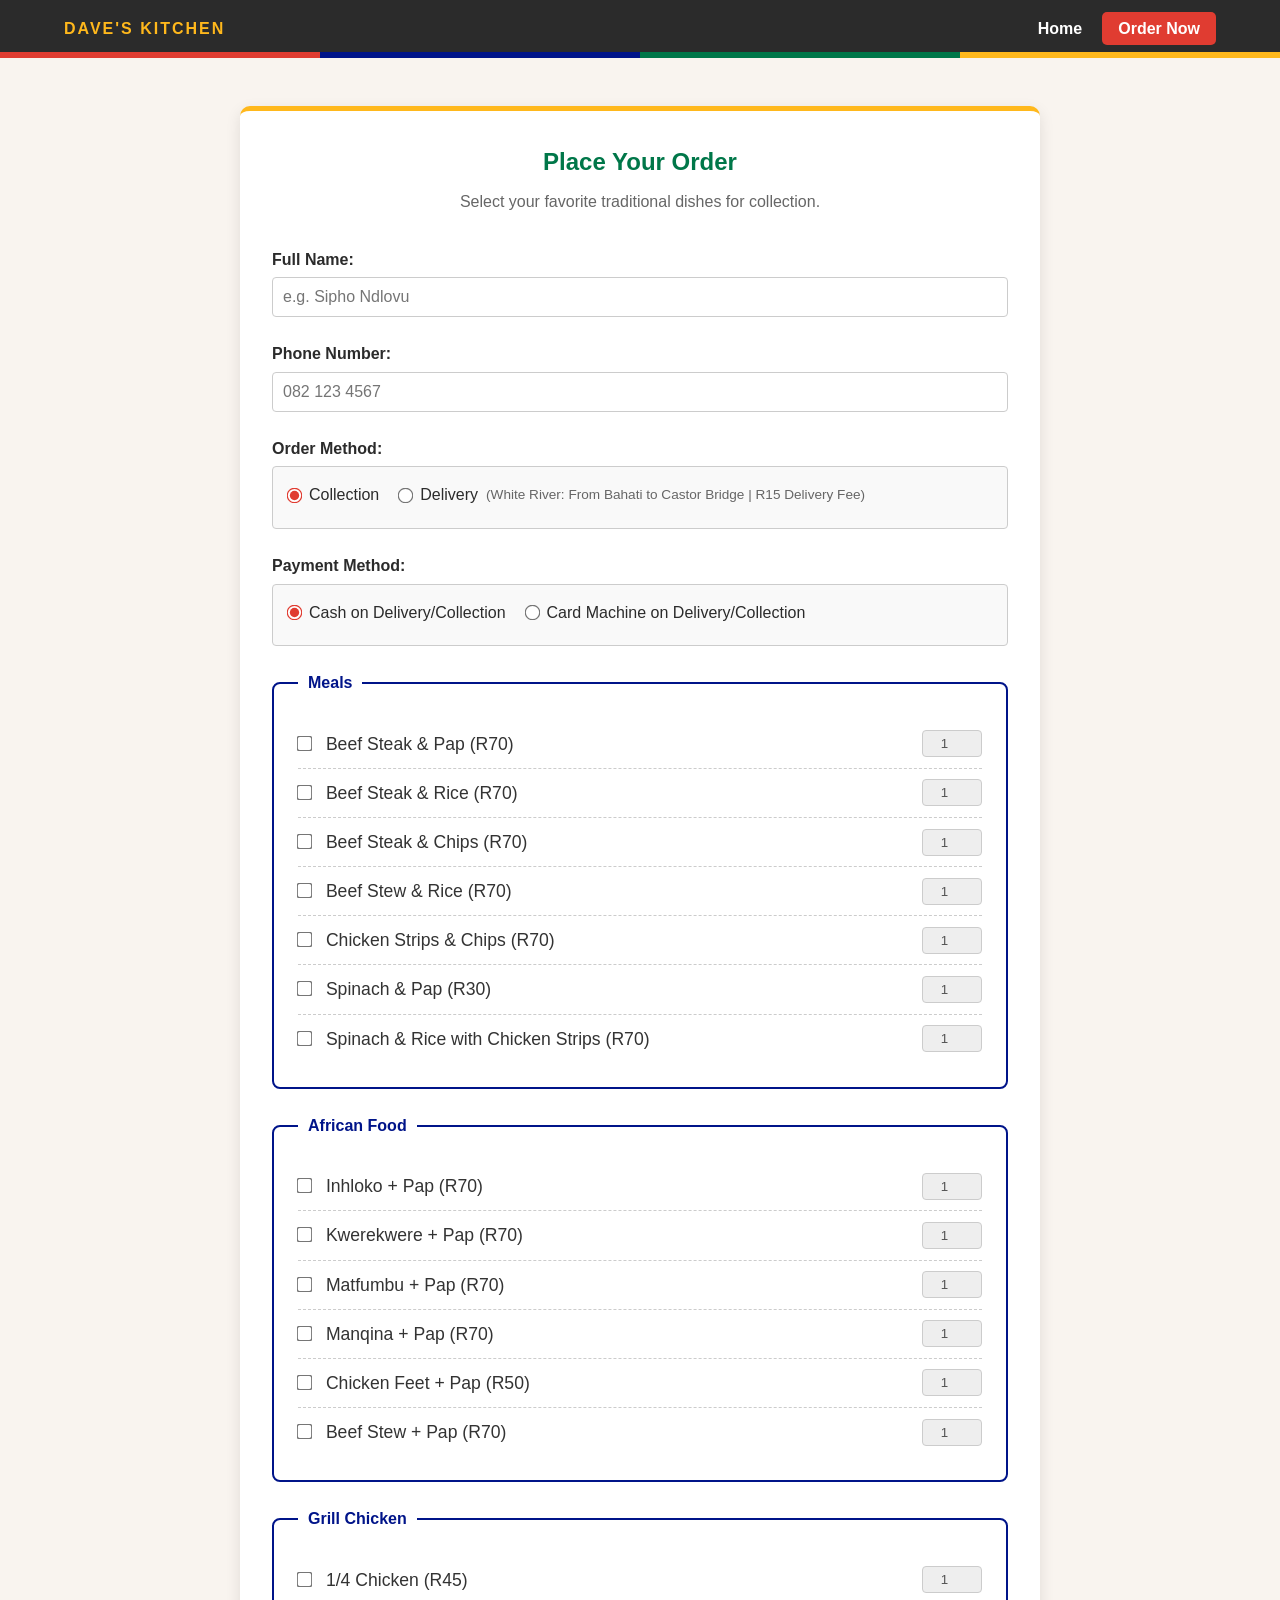
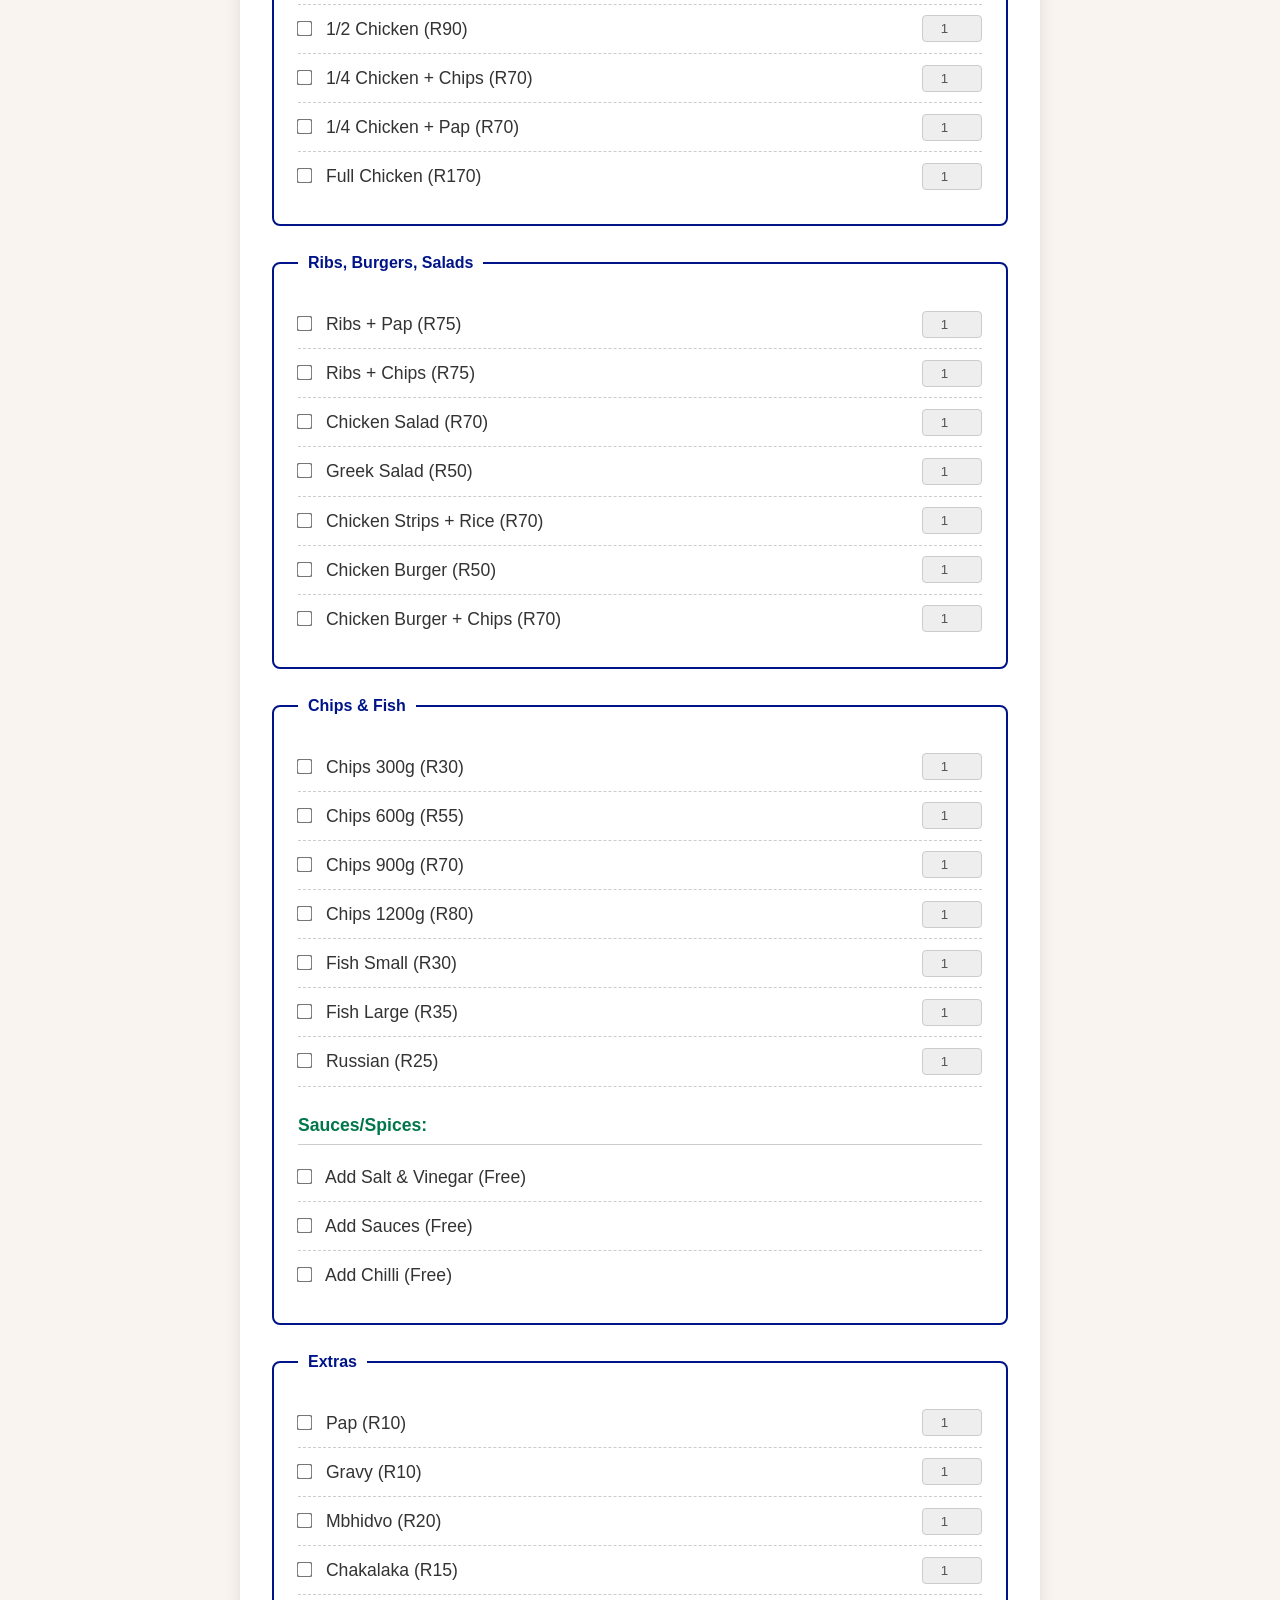
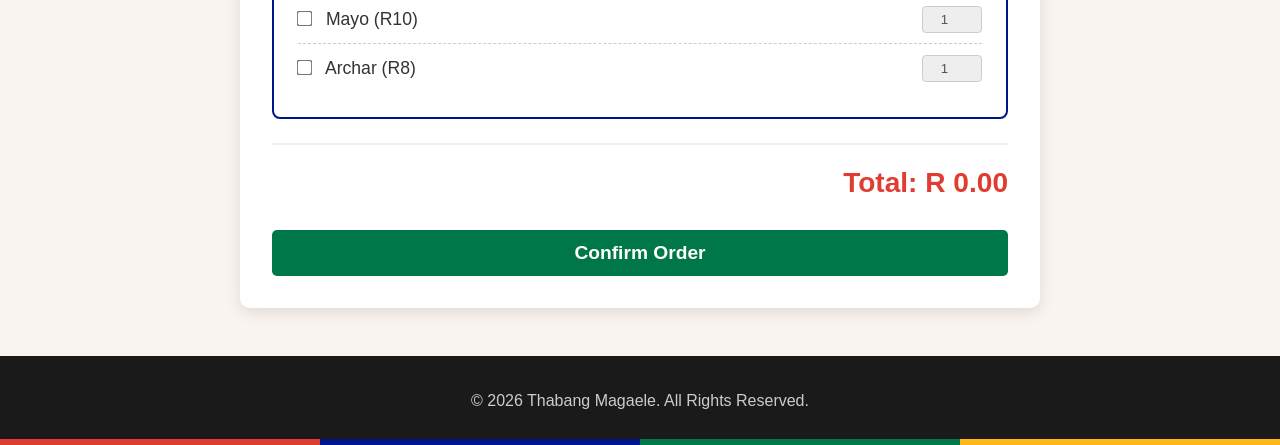
==== commit 7e49eb8d: "Menu Updates" ====
--- a/order.html
+++ b/order.html
@@ -78,7 +78,11 @@
 <fieldset>
                 <legend>Meals</legend>
                 <div class="food-selection">
-                    <label><input type="checkbox" class="food-item" value="70"> Beef Steak & Pap/Rice (R70)</label>
+                    <label><input type="checkbox" class="food-item" value="70"> Beef Steak & Pap (R70)</label>
+                    <input type="number" class="qty" min="1" max="10" value="1" disabled>
+                </div>
+                <div class="food-selection">
+                    <label><input type="checkbox" class="food-item" value="70"> Beef Steak & Rice (R70)</label>
                     <input type="number" class="qty" min="1" max="10" value="1" disabled>
                 </div>
                 <div class="food-selection">
@@ -187,7 +191,7 @@
                 </div>   
             </fieldset>
                 
-            <fieldset>
+<fieldset>
                 <legend>Chips & Fish</legend>
                 <div class="food-selection">
                     <label><input type="checkbox" class="food-item" value="30"> Chips 300g (R30)</label>
@@ -217,6 +221,20 @@
                     <label><input type="checkbox" class="food-item" value="25"> Russian (R25)</label>
                     <input type="number" class="qty" min="1" max="10" value="1" disabled>
                 </div>   
+
+                <h4 style="margin-top: 1.5rem; margin-bottom: 0.5rem; color: var(--sa-green); font-size: 1.1rem; border-bottom: 1px solid #ccc; padding-bottom: 5px;">Sauces/Spices:</h4>
+                <div class="food-selection">
+                    <label><input type="checkbox" class="food-item" value="0"> Add Salt & Vinegar (Free)</label>
+                    <input type="number" class="qty" min="1" max="1" value="1" style="display:none;" disabled>
+                </div>
+                <div class="food-selection">
+                    <label><input type="checkbox" class="food-item" value="0"> Add Sauces (Free)</label>
+                    <input type="number" class="qty" min="1" max="1" value="1" style="display:none;" disabled>
+                </div>
+                <div class="food-selection">
+                    <label><input type="checkbox" class="food-item" value="0"> Add Chilli (Free)</label>
+                    <input type="number" class="qty" min="1" max="1" value="1" style="display:none;" disabled>
+                </div>
             </fieldset>
                 
             <fieldset>
